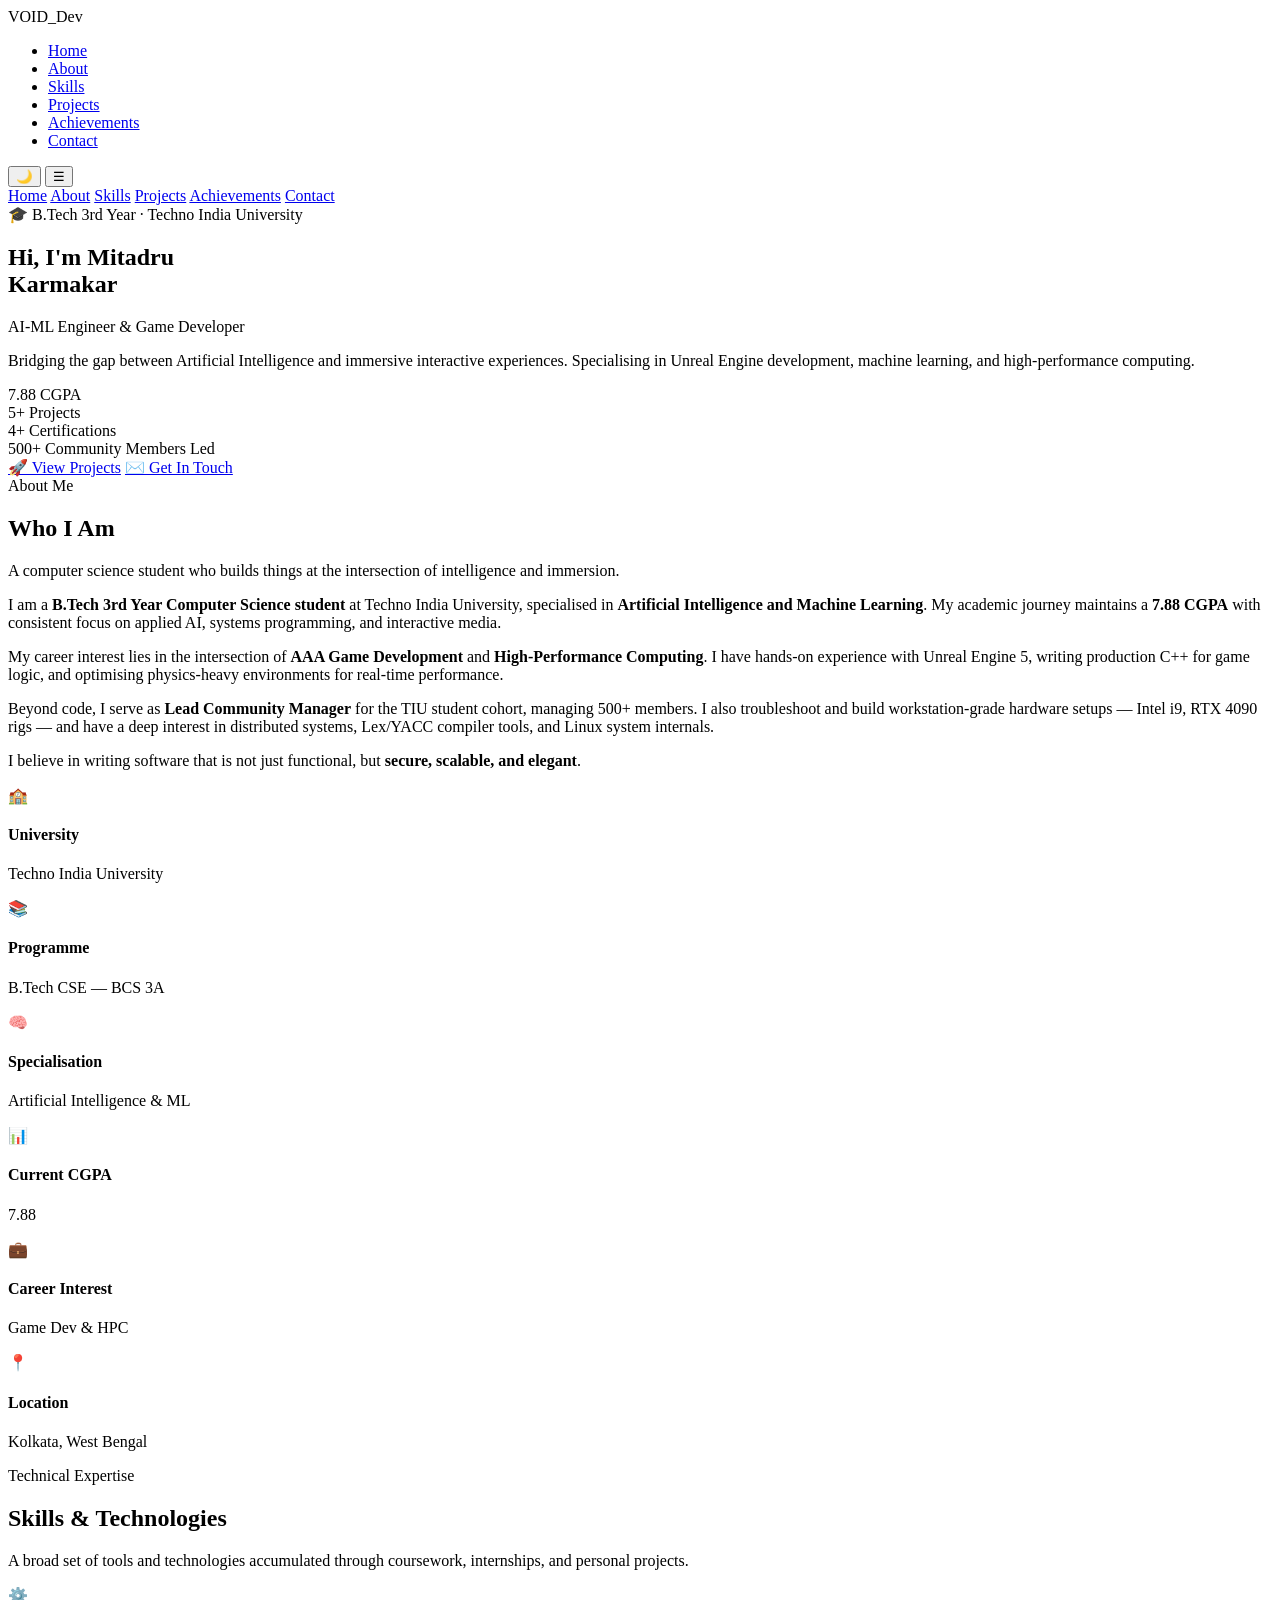
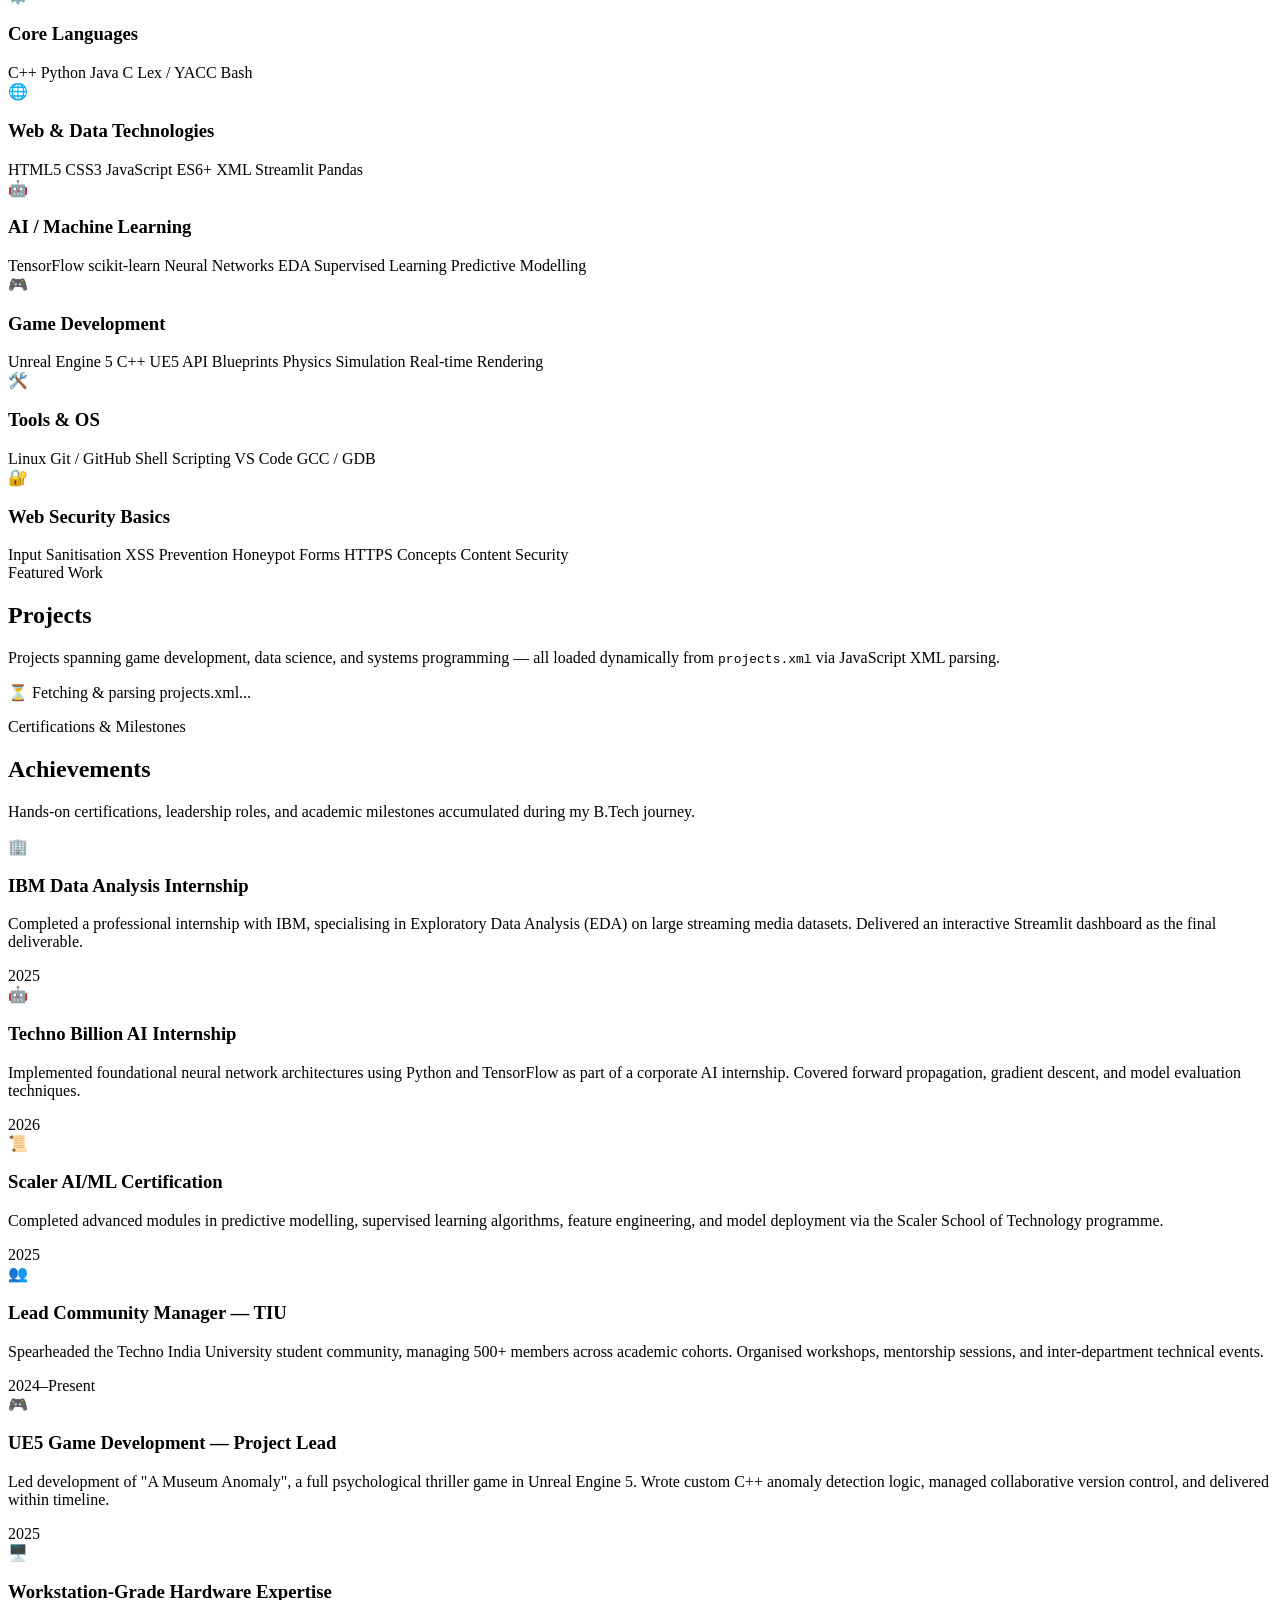
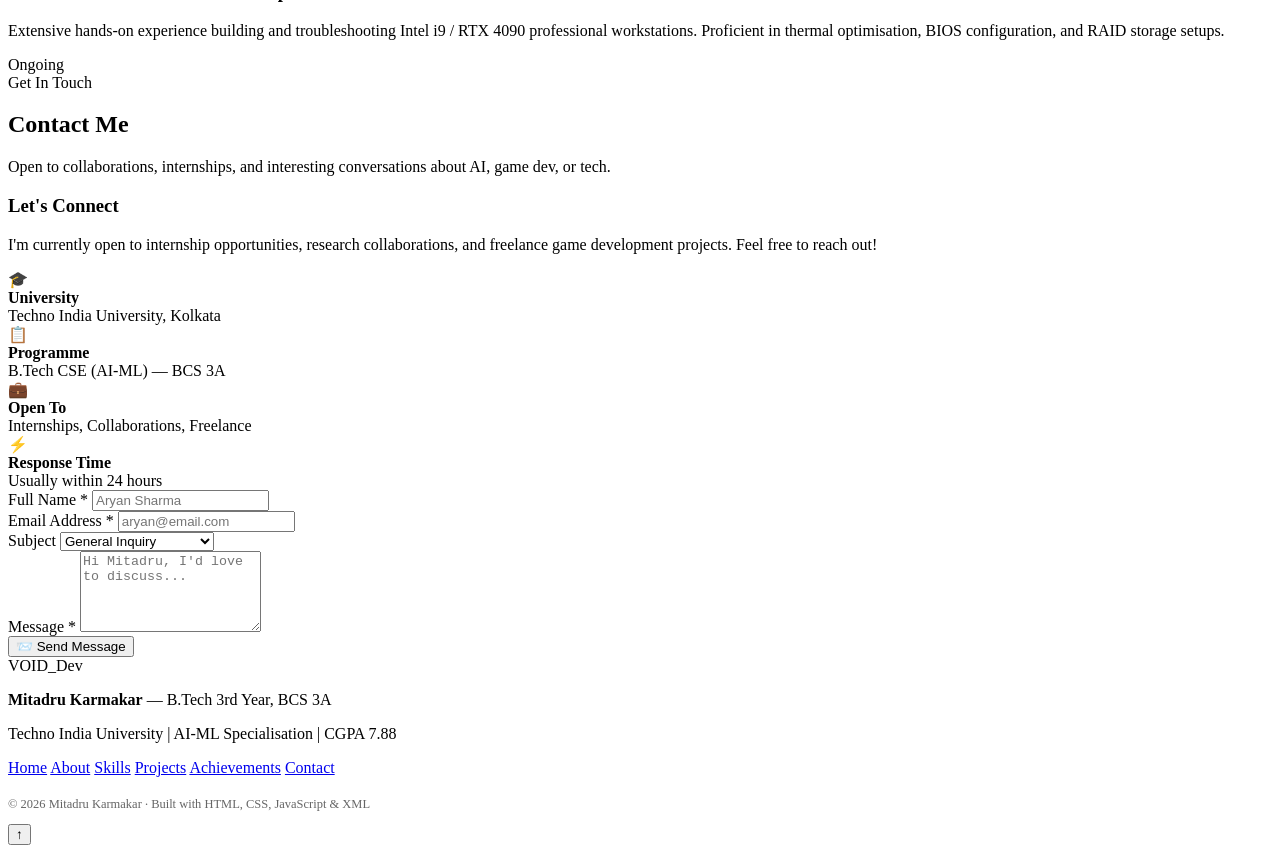
==== artifacts/portfolio/index.html @ 714cb148 "Develop a standalone personal portfolio website using HTML, CSS, and JavaScript Replaces the React a" ====
<!DOCTYPE html>
<html lang="en">
<head>
    <meta charset="UTF-8" />
    <meta name="viewport" content="width=device-width, initial-scale=1.0" />
    <meta name="description" content="Mitadru Karmakar — B.Tech 3rd Year, AI-ML &amp; Game Development, Techno India University. Portfolio showcasing projects, skills, and achievements." />
    <meta property="og:title" content="Mitadru Karmakar | Portfolio" />
    <meta property="og:description" content="B.Tech 3rd Year student passionate about AI-ML and Game Development. CGPA 7.88." />
    <title>Mitadru Karmakar | Portfolio — BCS 3A</title>

    <!-- Font -->
    <link rel="preconnect" href="https://fonts.googleapis.com" />
    <link rel="preconnect" href="https://fonts.gstatic.com" crossorigin />
    <link href="https://fonts.googleapis.com/css2?family=Inter:wght@400;500;600;700;800&display=swap" rel="stylesheet" />

    <!-- Stylesheet (1 of 4 required files) -->
    <link rel="stylesheet" href="style.css" />
</head>
<body data-theme="light">

    <!-- ═══════════════════════════════════════
         HEADER / NAV
    ═══════════════════════════════════════ -->
    <header>
        <nav>
            <div class="logo">VOID<span>_Dev</span></div>
            <ul class="nav-links">
                <li><a href="#home">Home</a></li>
                <li><a href="#about">About</a></li>
                <li><a href="#skills">Skills</a></li>
                <li><a href="#projects">Projects</a></li>
                <li><a href="#achievements">Achievements</a></li>
                <li><a href="#contact">Contact</a></li>
            </ul>
            <div class="nav-right">
                <button id="theme-toggle" class="theme-btn" aria-label="Toggle dark mode">🌙</button>
                <button id="hamburger" class="hamburger" aria-label="Open menu">☰</button>
            </div>
        </nav>
        <!-- Mobile Nav -->
        <nav id="mobile-menu" class="mobile-menu">
            <a href="#home">Home</a>
            <a href="#about">About</a>
            <a href="#skills">Skills</a>
            <a href="#projects">Projects</a>
            <a href="#achievements">Achievements</a>
            <a href="#contact">Contact</a>
        </nav>
    </header>

    <!-- ═══════════════════════════════════════
         SECTION 1: HOME / HERO
    ═══════════════════════════════════════ -->
    <section id="home" class="hero">
        <div class="container hero-content">
            <div class="hero-badge">🎓 B.Tech 3rd Year · Techno India University</div>
            <h1>Hi, I'm <span class="highlight">Mitadru<br />Karmakar</span></h1>
            <p class="hero-subtitle">AI-ML Engineer &amp; Game Developer</p>
            <p class="hero-desc">
                Bridging the gap between Artificial Intelligence and immersive interactive experiences.
                Specialising in Unreal Engine development, machine learning, and high-performance computing.
            </p>

            <div class="hero-stats">
                <div class="stat-item">
                    <span class="stat-num">7.88</span>
                    <span class="stat-label">CGPA</span>
                </div>
                <div class="stat-item">
                    <span class="stat-num">5+</span>
                    <span class="stat-label">Projects</span>
                </div>
                <div class="stat-item">
                    <span class="stat-num">4+</span>
                    <span class="stat-label">Certifications</span>
                </div>
                <div class="stat-item">
                    <span class="stat-num">500+</span>
                    <span class="stat-label">Community Members Led</span>
                </div>
            </div>

            <div class="cta-btns">
                <a href="#projects" class="btn primary">🚀 View Projects</a>
                <a href="#contact" class="btn secondary">✉️ Get In Touch</a>
            </div>
        </div>
    </section>

    <!-- ═══════════════════════════════════════
         SECTION 2: ABOUT
    ═══════════════════════════════════════ -->
    <section id="about" class="bg-alt">
        <div class="container">
            <span class="section-label">About Me</span>
            <h2 class="section-title">Who I Am</h2>
            <p class="section-desc">A computer science student who builds things at the intersection of intelligence and immersion.</p>

            <div class="about-grid">
                <div class="about-text reveal">
                    <p>
                        I am a <strong>B.Tech 3rd Year Computer Science student</strong> at Techno India University,
                        specialised in <strong>Artificial Intelligence and Machine Learning</strong>. My academic
                        journey maintains a <strong>7.88 CGPA</strong> with consistent focus on applied AI, systems
                        programming, and interactive media.
                    </p>
                    <p>
                        My career interest lies in the intersection of <strong>AAA Game Development</strong> and
                        <strong>High-Performance Computing</strong>. I have hands-on experience with Unreal Engine 5,
                        writing production C++ for game logic, and optimising physics-heavy environments for
                        real-time performance.
                    </p>
                    <p>
                        Beyond code, I serve as <strong>Lead Community Manager</strong> for the TIU student cohort,
                        managing 500+ members. I also troubleshoot and build workstation-grade hardware setups —
                        Intel i9, RTX 4090 rigs — and have a deep interest in distributed systems, Lex/YACC
                        compiler tools, and Linux system internals.
                    </p>
                    <p>
                        I believe in writing software that is not just functional, but <strong>secure, scalable,
                        and elegant</strong>.
                    </p>
                </div>

                <div class="about-info-cards reveal">
                    <div class="info-card">
                        <span class="info-card-icon">🏫</span>
                        <h4>University</h4>
                        <p>Techno India University</p>
                    </div>
                    <div class="info-card">
                        <span class="info-card-icon">📚</span>
                        <h4>Programme</h4>
                        <p>B.Tech CSE — BCS 3A</p>
                    </div>
                    <div class="info-card">
                        <span class="info-card-icon">🧠</span>
                        <h4>Specialisation</h4>
                        <p>Artificial Intelligence &amp; ML</p>
                    </div>
                    <div class="info-card">
                        <span class="info-card-icon">📊</span>
                        <h4>Current CGPA</h4>
                        <p>7.88</p>
                    </div>
                    <div class="info-card">
                        <span class="info-card-icon">💼</span>
                        <h4>Career Interest</h4>
                        <p>Game Dev &amp; HPC</p>
                    </div>
                    <div class="info-card">
                        <span class="info-card-icon">📍</span>
                        <h4>Location</h4>
                        <p>Kolkata, West Bengal</p>
                    </div>
                </div>
            </div>
        </div>
    </section>

    <!-- ═══════════════════════════════════════
         SECTION 3: SKILLS
    ═══════════════════════════════════════ -->
    <section id="skills">
        <div class="container">
            <span class="section-label">Technical Expertise</span>
            <h2 class="section-title">Skills &amp; Technologies</h2>
            <p class="section-desc">A broad set of tools and technologies accumulated through coursework, internships, and personal projects.</p>

            <div class="skills-grid">
                <div class="skill-card reveal">
                    <span class="skill-card-icon">⚙️</span>
                    <h3>Core Languages</h3>
                    <div class="skill-tags">
                        <span class="skill-tag">C++</span>
                        <span class="skill-tag">Python</span>
                        <span class="skill-tag">Java</span>
                        <span class="skill-tag">C</span>
                        <span class="skill-tag">Lex / YACC</span>
                        <span class="skill-tag">Bash</span>
                    </div>
                </div>

                <div class="skill-card reveal">
                    <span class="skill-card-icon">🌐</span>
                    <h3>Web &amp; Data Technologies</h3>
                    <div class="skill-tags">
                        <span class="skill-tag">HTML5</span>
                        <span class="skill-tag">CSS3</span>
                        <span class="skill-tag">JavaScript ES6+</span>
                        <span class="skill-tag">XML</span>
                        <span class="skill-tag">Streamlit</span>
                        <span class="skill-tag">Pandas</span>
                    </div>
                </div>

                <div class="skill-card reveal">
                    <span class="skill-card-icon">🤖</span>
                    <h3>AI / Machine Learning</h3>
                    <div class="skill-tags">
                        <span class="skill-tag">TensorFlow</span>
                        <span class="skill-tag">scikit-learn</span>
                        <span class="skill-tag">Neural Networks</span>
                        <span class="skill-tag">EDA</span>
                        <span class="skill-tag">Supervised Learning</span>
                        <span class="skill-tag">Predictive Modelling</span>
                    </div>
                </div>

                <div class="skill-card reveal">
                    <span class="skill-card-icon">🎮</span>
                    <h3>Game Development</h3>
                    <div class="skill-tags">
                        <span class="skill-tag">Unreal Engine 5</span>
                        <span class="skill-tag">C++ UE5 API</span>
                        <span class="skill-tag">Blueprints</span>
                        <span class="skill-tag">Physics Simulation</span>
                        <span class="skill-tag">Real-time Rendering</span>
                    </div>
                </div>

                <div class="skill-card reveal">
                    <span class="skill-card-icon">🛠️</span>
                    <h3>Tools &amp; OS</h3>
                    <div class="skill-tags">
                        <span class="skill-tag">Linux</span>
                        <span class="skill-tag">Git / GitHub</span>
                        <span class="skill-tag">Shell Scripting</span>
                        <span class="skill-tag">VS Code</span>
                        <span class="skill-tag">GCC / GDB</span>
                    </div>
                </div>

                <div class="skill-card reveal">
                    <span class="skill-card-icon">🔐</span>
                    <h3>Web Security Basics</h3>
                    <div class="skill-tags">
                        <span class="skill-tag">Input Sanitisation</span>
                        <span class="skill-tag">XSS Prevention</span>
                        <span class="skill-tag">Honeypot Forms</span>
                        <span class="skill-tag">HTTPS Concepts</span>
                        <span class="skill-tag">Content Security</span>
                    </div>
                </div>
            </div>
        </div>
    </section>

    <!-- ═══════════════════════════════════════
         SECTION 4: PROJECTS (loaded from XML via JS)
    ═══════════════════════════════════════ -->
    <section id="projects" class="bg-alt">
        <div class="container">
            <span class="section-label">Featured Work</span>
            <h2 class="section-title">Projects</h2>
            <p class="section-desc">
                Projects spanning game development, data science, and systems programming —
                all loaded dynamically from <code>projects.xml</code> via JavaScript XML parsing.
            </p>

            <!-- JavaScript injects project cards here after parsing projects.xml -->
            <div id="xml-projects-target">
                <p class="project-loading">⏳ Fetching &amp; parsing projects.xml...</p>
            </div>
        </div>
    </section>

    <!-- ═══════════════════════════════════════
         SECTION 5: ACHIEVEMENTS & CERTIFICATIONS
    ═══════════════════════════════════════ -->
    <section id="achievements">
        <div class="container">
            <span class="section-label">Certifications &amp; Milestones</span>
            <h2 class="section-title">Achievements</h2>
            <p class="section-desc">Hands-on certifications, leadership roles, and academic milestones accumulated during my B.Tech journey.</p>

            <div class="achievements-grid">
                <div class="achievement-card reveal">
                    <div class="achievement-icon">🏢</div>
                    <div class="achievement-body">
                        <h3>IBM Data Analysis Internship</h3>
                        <p>Completed a professional internship with IBM, specialising in Exploratory Data Analysis (EDA) on large streaming media datasets. Delivered an interactive Streamlit dashboard as the final deliverable.</p>
                        <span class="achievement-year">2025</span>
                    </div>
                </div>

                <div class="achievement-card reveal">
                    <div class="achievement-icon">🤖</div>
                    <div class="achievement-body">
                        <h3>Techno Billion AI Internship</h3>
                        <p>Implemented foundational neural network architectures using Python and TensorFlow as part of a corporate AI internship. Covered forward propagation, gradient descent, and model evaluation techniques.</p>
                        <span class="achievement-year">2026</span>
                    </div>
                </div>

                <div class="achievement-card reveal">
                    <div class="achievement-icon">📜</div>
                    <div class="achievement-body">
                        <h3>Scaler AI/ML Certification</h3>
                        <p>Completed advanced modules in predictive modelling, supervised learning algorithms, feature engineering, and model deployment via the Scaler School of Technology programme.</p>
                        <span class="achievement-year">2025</span>
                    </div>
                </div>

                <div class="achievement-card reveal">
                    <div class="achievement-icon">👥</div>
                    <div class="achievement-body">
                        <h3>Lead Community Manager — TIU</h3>
                        <p>Spearheaded the Techno India University student community, managing 500+ members across academic cohorts. Organised workshops, mentorship sessions, and inter-department technical events.</p>
                        <span class="achievement-year">2024–Present</span>
                    </div>
                </div>

                <div class="achievement-card reveal">
                    <div class="achievement-icon">🎮</div>
                    <div class="achievement-body">
                        <h3>UE5 Game Development — Project Lead</h3>
                        <p>Led development of "A Museum Anomaly", a full psychological thriller game in Unreal Engine 5. Wrote custom C++ anomaly detection logic, managed collaborative version control, and delivered within timeline.</p>
                        <span class="achievement-year">2025</span>
                    </div>
                </div>

                <div class="achievement-card reveal">
                    <div class="achievement-icon">🖥️</div>
                    <div class="achievement-body">
                        <h3>Workstation-Grade Hardware Expertise</h3>
                        <p>Extensive hands-on experience building and troubleshooting Intel i9 / RTX 4090 professional workstations. Proficient in thermal optimisation, BIOS configuration, and RAID storage setups.</p>
                        <span class="achievement-year">Ongoing</span>
                    </div>
                </div>
            </div>
        </div>
    </section>

    <!-- ═══════════════════════════════════════
         SECTION 6: CONTACT
    ═══════════════════════════════════════ -->
    <section id="contact" class="bg-alt">
        <div class="container">
            <span class="section-label">Get In Touch</span>
            <h2 class="section-title">Contact Me</h2>
            <p class="section-desc">Open to collaborations, internships, and interesting conversations about AI, game dev, or tech.</p>

            <div class="contact-wrapper">
                <!-- Contact Details -->
                <div class="contact-info reveal">
                    <h3>Let's Connect</h3>
                    <p>I'm currently open to internship opportunities, research collaborations, and freelance game development projects. Feel free to reach out!</p>

                    <div class="contact-details">
                        <div class="contact-item">
                            <span class="contact-item-icon">🎓</span>
                            <div>
                                <strong>University</strong><br />
                                Techno India University, Kolkata
                            </div>
                        </div>
                        <div class="contact-item">
                            <span class="contact-item-icon">📋</span>
                            <div>
                                <strong>Programme</strong><br />
                                B.Tech CSE (AI-ML) — BCS 3A
                            </div>
                        </div>
                        <div class="contact-item">
                            <span class="contact-item-icon">💼</span>
                            <div>
                                <strong>Open To</strong><br />
                                Internships, Collaborations, Freelance
                            </div>
                        </div>
                        <div class="contact-item">
                            <span class="contact-item-icon">⚡</span>
                            <div>
                                <strong>Response Time</strong><br />
                                Usually within 24 hours
                            </div>
                        </div>
                    </div>
                </div>

                <!-- Contact Form with Validation -->
                <div class="contact-form-box reveal">
                    <form id="contactForm" novalidate>
                        <!-- Honeypot field — hidden, catches bots (security practice) -->
                        <input type="text" id="botcheck" name="botcheck" style="display:none;" tabindex="-1" autocomplete="off" />

                        <div class="form-row">
                            <div class="form-group">
                                <label for="name">Full Name *</label>
                                <input type="text" id="name" placeholder="Aryan Sharma" autocomplete="name" />
                                <span class="error-msg" id="name-error"></span>
                            </div>
                            <div class="form-group">
                                <label for="email">Email Address *</label>
                                <input type="email" id="email" placeholder="aryan@email.com" autocomplete="email" />
                                <span class="error-msg" id="email-error"></span>
                            </div>
                        </div>

                        <div class="form-group">
                            <label for="subject">Subject</label>
                            <select id="subject">
                                <option value="General Inquiry">General Inquiry</option>
                                <option value="Project Collaboration">Project Collaboration</option>
                                <option value="Internship Opportunity">Internship Opportunity</option>
                                <option value="Game Development">Game Development</option>
                                <option value="AI/ML Collaboration">AI/ML Collaboration</option>
                                <option value="Other">Other</option>
                            </select>
                        </div>

                        <div class="form-group">
                            <label for="message">Message *</label>
                            <textarea id="message" placeholder="Hi Mitadru, I'd love to discuss..." rows="5"></textarea>
                            <span class="error-msg" id="message-error"></span>
                        </div>

                        <button type="submit" id="submitBtn">
                            📨 Send Message
                        </button>

                        <div id="formFeedback" role="status" aria-live="polite"></div>
                    </form>
                </div>
            </div>
        </div>
    </section>

    <!-- ═══════════════════════════════════════
         FOOTER
    ═══════════════════════════════════════ -->
    <footer>
        <div class="footer-inner">
            <div class="footer-logo">VOID<span style="color:var(--text)">_Dev</span></div>
            <p><strong>Mitadru Karmakar</strong> — B.Tech 3rd Year, BCS 3A</p>
            <p>Techno India University | AI-ML Specialisation | CGPA 7.88</p>
            <nav class="footer-links" aria-label="Footer navigation">
                <a href="#home">Home</a>
                <a href="#about">About</a>
                <a href="#skills">Skills</a>
                <a href="#projects">Projects</a>
                <a href="#achievements">Achievements</a>
                <a href="#contact">Contact</a>
            </nav>
            <p style="margin-top:20px; font-size:0.78rem; opacity:0.6">
                &copy; 2026 Mitadru Karmakar · Built with HTML, CSS, JavaScript &amp; XML
            </p>
        </div>
    </footer>

    <!-- Scroll to top button -->
    <button id="scrollTopBtn" aria-label="Scroll to top">↑</button>

    <!-- JavaScript (1 of 4 required files) -->
    <script src="script.js"></script>

</body>
</html>
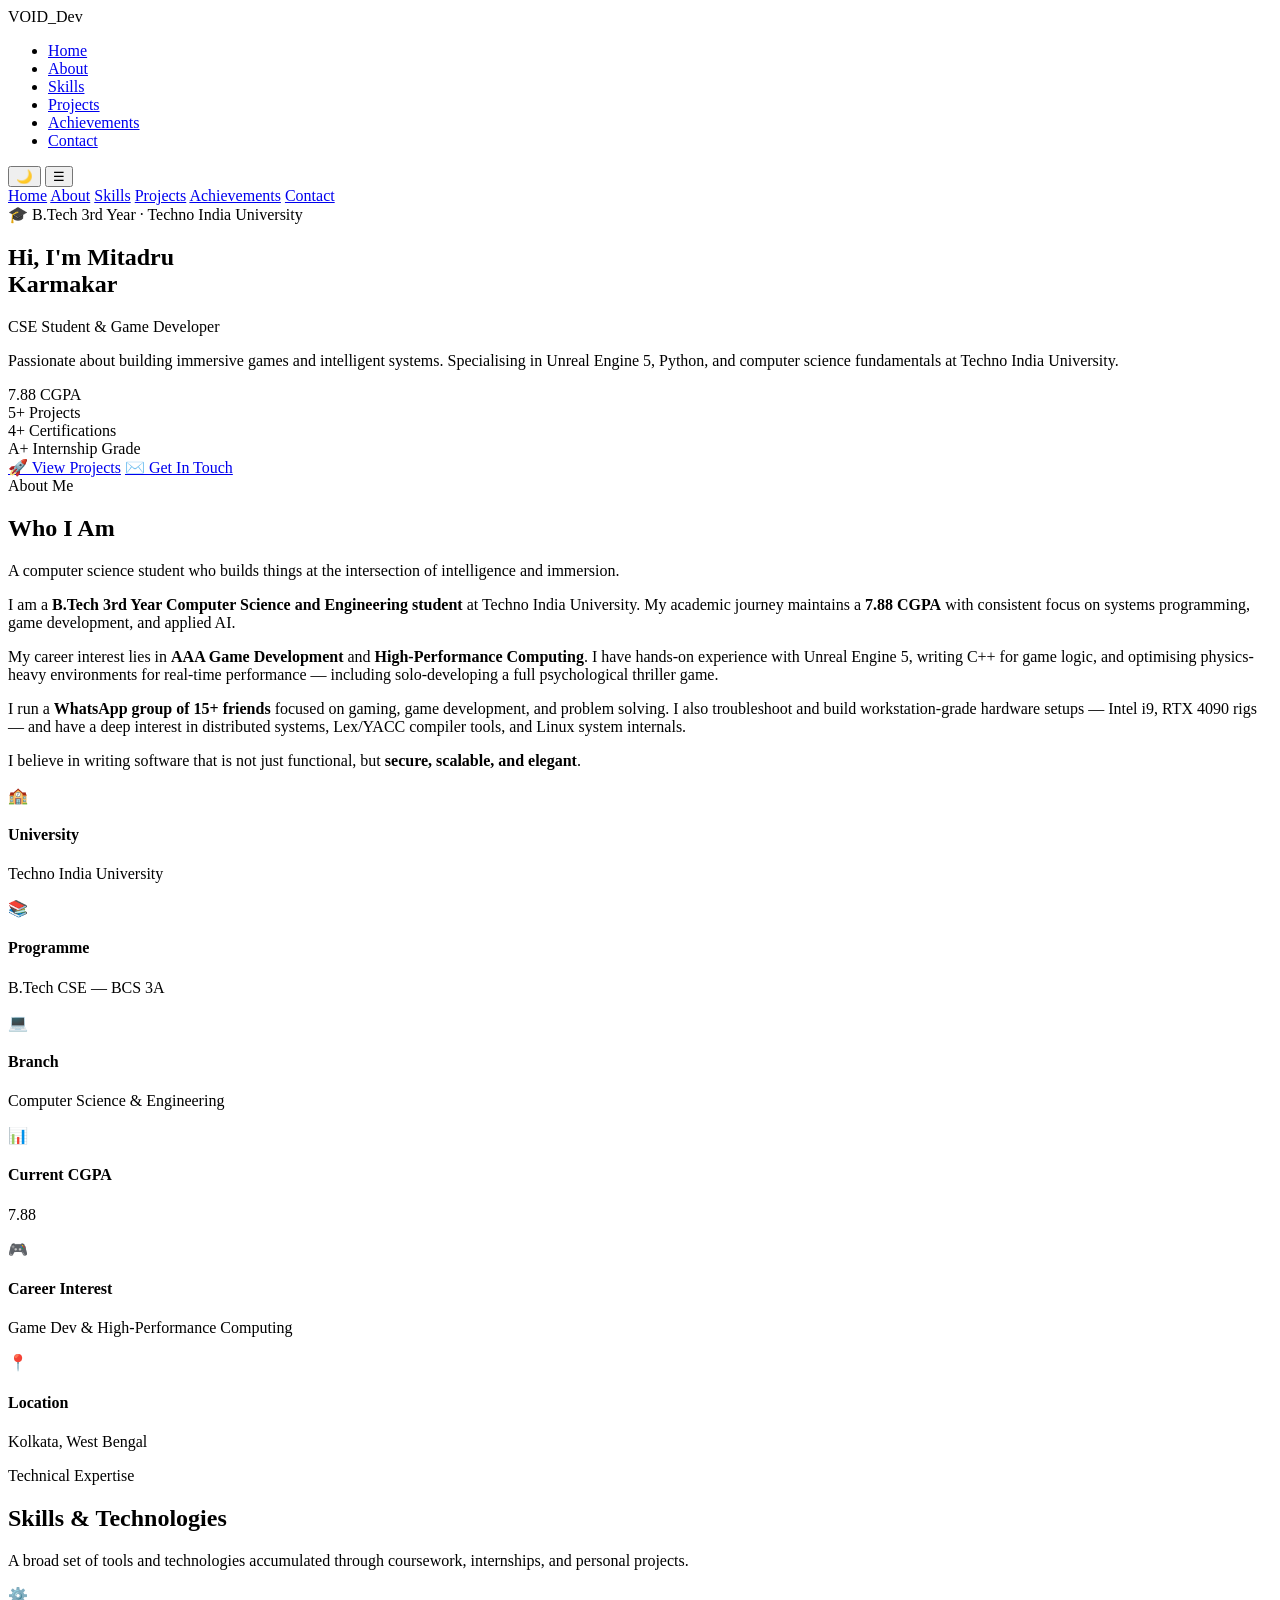
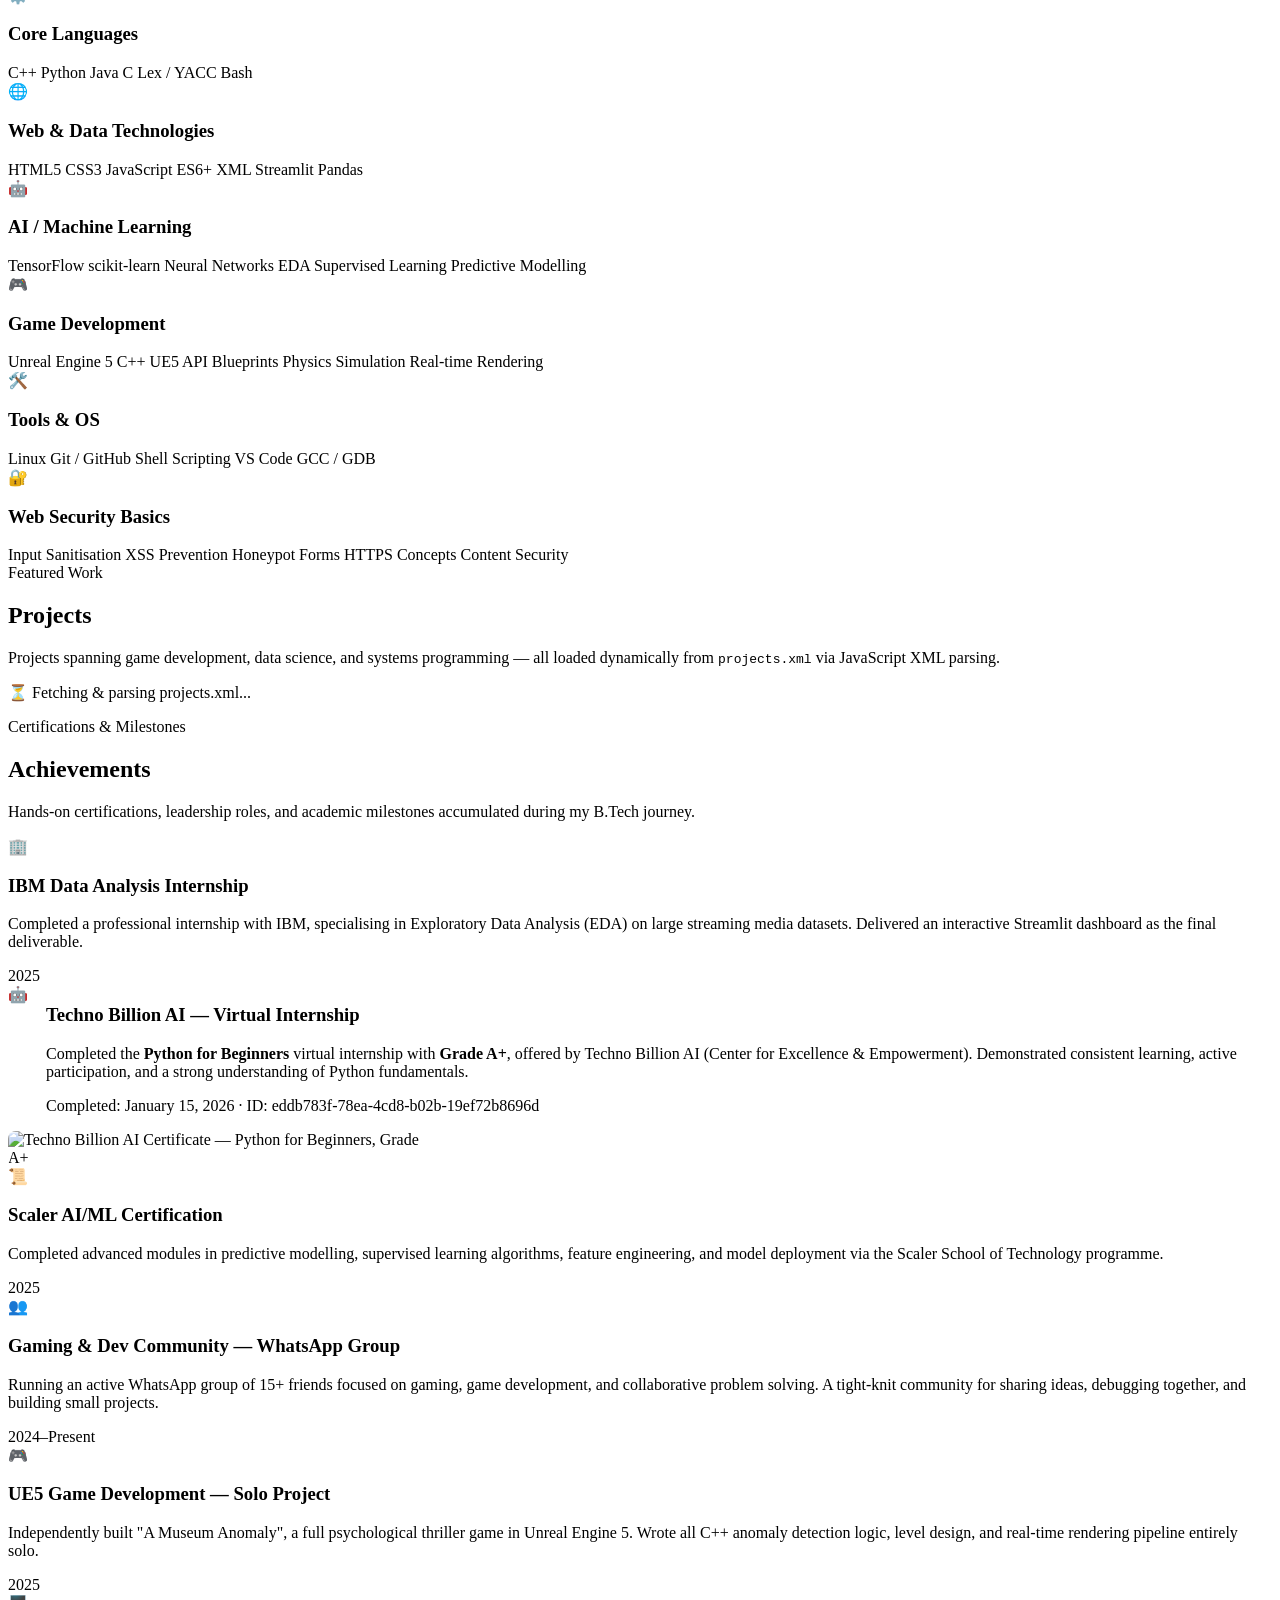
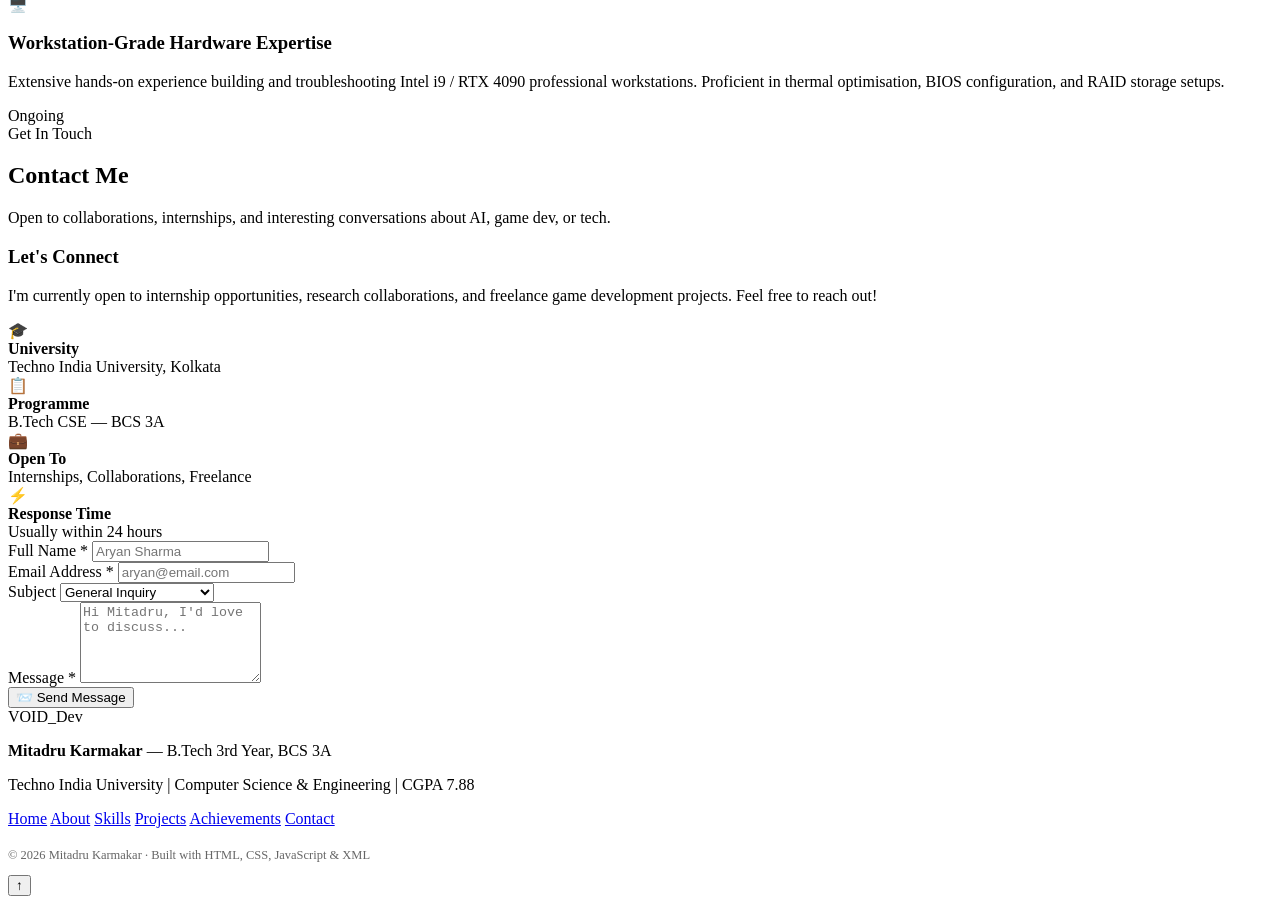
==== commit 706aad56: "Update portfolio to reflect Computer Science specialization and project details Adjusts degree speci" ====
--- a/artifacts/portfolio/index.html
+++ b/artifacts/portfolio/index.html
@@ -3,9 +3,9 @@
 <head>
     <meta charset="UTF-8" />
     <meta name="viewport" content="width=device-width, initial-scale=1.0" />
-    <meta name="description" content="Mitadru Karmakar — B.Tech 3rd Year, AI-ML &amp; Game Development, Techno India University. Portfolio showcasing projects, skills, and achievements." />
+    <meta name="description" content="Mitadru Karmakar — B.Tech 3rd Year, Computer Science &amp; Engineering, Techno India University. Portfolio showcasing projects, skills, and achievements." />
     <meta property="og:title" content="Mitadru Karmakar | Portfolio" />
-    <meta property="og:description" content="B.Tech 3rd Year student passionate about AI-ML and Game Development. CGPA 7.88." />
+    <meta property="og:description" content="B.Tech 3rd Year CSE student passionate about Game Development and AI. CGPA 7.88." />
     <title>Mitadru Karmakar | Portfolio — BCS 3A</title>
 
     <!-- Font -->
@@ -55,10 +55,10 @@
         <div class="container hero-content">
             <div class="hero-badge">🎓 B.Tech 3rd Year · Techno India University</div>
             <h1>Hi, I'm <span class="highlight">Mitadru<br />Karmakar</span></h1>
-            <p class="hero-subtitle">AI-ML Engineer &amp; Game Developer</p>
+            <p class="hero-subtitle">CSE Student &amp; Game Developer</p>
             <p class="hero-desc">
-                Bridging the gap between Artificial Intelligence and immersive interactive experiences.
-                Specialising in Unreal Engine development, machine learning, and high-performance computing.
+                Passionate about building immersive games and intelligent systems.
+                Specialising in Unreal Engine 5, Python, and computer science fundamentals at Techno India University.
             </p>
 
             <div class="hero-stats">
@@ -75,8 +75,8 @@
                     <span class="stat-label">Certifications</span>
                 </div>
                 <div class="stat-item">
-                    <span class="stat-num">500+</span>
-                    <span class="stat-label">Community Members Led</span>
+                    <span class="stat-num">A+</span>
+                    <span class="stat-label">Internship Grade</span>
                 </div>
             </div>
 
@@ -99,22 +99,21 @@
             <div class="about-grid">
                 <div class="about-text reveal">
                     <p>
-                        I am a <strong>B.Tech 3rd Year Computer Science student</strong> at Techno India University,
-                        specialised in <strong>Artificial Intelligence and Machine Learning</strong>. My academic
-                        journey maintains a <strong>7.88 CGPA</strong> with consistent focus on applied AI, systems
-                        programming, and interactive media.
+                        I am a <strong>B.Tech 3rd Year Computer Science and Engineering student</strong> at
+                        Techno India University. My academic journey maintains a <strong>7.88 CGPA</strong>
+                        with consistent focus on systems programming, game development, and applied AI.
                     </p>
                     <p>
-                        My career interest lies in the intersection of <strong>AAA Game Development</strong> and
+                        My career interest lies in <strong>AAA Game Development</strong> and
                         <strong>High-Performance Computing</strong>. I have hands-on experience with Unreal Engine 5,
-                        writing production C++ for game logic, and optimising physics-heavy environments for
-                        real-time performance.
+                        writing C++ for game logic, and optimising physics-heavy environments for
+                        real-time performance — including solo-developing a full psychological thriller game.
                     </p>
                     <p>
-                        Beyond code, I serve as <strong>Lead Community Manager</strong> for the TIU student cohort,
-                        managing 500+ members. I also troubleshoot and build workstation-grade hardware setups —
-                        Intel i9, RTX 4090 rigs — and have a deep interest in distributed systems, Lex/YACC
-                        compiler tools, and Linux system internals.
+                        I run a <strong>WhatsApp group of 15+ friends</strong> focused on gaming, game
+                        development, and problem solving. I also troubleshoot and build workstation-grade hardware
+                        setups — Intel i9, RTX 4090 rigs — and have a deep interest in distributed systems,
+                        Lex/YACC compiler tools, and Linux system internals.
                     </p>
                     <p>
                         I believe in writing software that is not just functional, but <strong>secure, scalable,
@@ -134,9 +133,9 @@
                         <p>B.Tech CSE — BCS 3A</p>
                     </div>
                     <div class="info-card">
-                        <span class="info-card-icon">🧠</span>
-                        <h4>Specialisation</h4>
-                        <p>Artificial Intelligence &amp; ML</p>
+                        <span class="info-card-icon">💻</span>
+                        <h4>Branch</h4>
+                        <p>Computer Science &amp; Engineering</p>
                     </div>
                     <div class="info-card">
                         <span class="info-card-icon">📊</span>
@@ -144,9 +143,9 @@
                         <p>7.88</p>
                     </div>
                     <div class="info-card">
-                        <span class="info-card-icon">💼</span>
+                        <span class="info-card-icon">🎮</span>
                         <h4>Career Interest</h4>
-                        <p>Game Dev &amp; HPC</p>
+                        <p>Game Dev &amp; High-Performance Computing</p>
                     </div>
                     <div class="info-card">
                         <span class="info-card-icon">📍</span>
@@ -284,12 +283,17 @@
                     </div>
                 </div>
 
-                <div class="achievement-card reveal">
-                    <div class="achievement-icon">🤖</div>
-                    <div class="achievement-body">
-                        <h3>Techno Billion AI Internship</h3>
-                        <p>Implemented foundational neural network architectures using Python and TensorFlow as part of a corporate AI internship. Covered forward propagation, gradient descent, and model evaluation techniques.</p>
-                        <span class="achievement-year">2026</span>
+                <div class="achievement-card reveal" style="flex-direction:column;">
+                    <div style="display:flex;gap:18px;align-items:flex-start;">
+                        <div class="achievement-icon">🤖</div>
+                        <div class="achievement-body">
+                            <h3>Techno Billion AI — Virtual Internship</h3>
+                            <p>Completed the <strong>Python for Beginners</strong> virtual internship with <strong>Grade A+</strong>, offered by Techno Billion AI (Center for Excellence &amp; Empowerment). Demonstrated consistent learning, active participation, and a strong understanding of Python fundamentals.</p>
+                            <span class="achievement-year">Completed: January 15, 2026 · ID: eddb783f-78ea-4cd8-b02b-19ef72b8696d</span>
+                        </div>
+                    </div>
+                    <div style="margin-top:16px;">
+                        <img src="techno-billion-cert.jpeg" alt="Techno Billion AI Certificate — Python for Beginners, Grade A+" style="width:100%;max-width:420px;border-radius:8px;border:1px solid var(--border);box-shadow:var(--shadow);display:block;" />
                     </div>
                 </div>
 
@@ -305,8 +309,8 @@
                 <div class="achievement-card reveal">
                     <div class="achievement-icon">👥</div>
                     <div class="achievement-body">
-                        <h3>Lead Community Manager — TIU</h3>
-                        <p>Spearheaded the Techno India University student community, managing 500+ members across academic cohorts. Organised workshops, mentorship sessions, and inter-department technical events.</p>
+                        <h3>Gaming &amp; Dev Community — WhatsApp Group</h3>
+                        <p>Running an active WhatsApp group of 15+ friends focused on gaming, game development, and collaborative problem solving. A tight-knit community for sharing ideas, debugging together, and building small projects.</p>
                         <span class="achievement-year">2024–Present</span>
                     </div>
                 </div>
@@ -314,8 +318,8 @@
                 <div class="achievement-card reveal">
                     <div class="achievement-icon">🎮</div>
                     <div class="achievement-body">
-                        <h3>UE5 Game Development — Project Lead</h3>
-                        <p>Led development of "A Museum Anomaly", a full psychological thriller game in Unreal Engine 5. Wrote custom C++ anomaly detection logic, managed collaborative version control, and delivered within timeline.</p>
+                        <h3>UE5 Game Development — Solo Project</h3>
+                        <p>Independently built "A Museum Anomaly", a full psychological thriller game in Unreal Engine 5. Wrote all C++ anomaly detection logic, level design, and real-time rendering pipeline entirely solo.</p>
                         <span class="achievement-year">2025</span>
                     </div>
                 </div>
@@ -359,7 +363,7 @@
                             <span class="contact-item-icon">📋</span>
                             <div>
                                 <strong>Programme</strong><br />
-                                B.Tech CSE (AI-ML) — BCS 3A
+                                B.Tech CSE — BCS 3A
                             </div>
                         </div>
                         <div class="contact-item">
@@ -434,7 +438,7 @@
         <div class="footer-inner">
             <div class="footer-logo">VOID<span style="color:var(--text)">_Dev</span></div>
             <p><strong>Mitadru Karmakar</strong> — B.Tech 3rd Year, BCS 3A</p>
-            <p>Techno India University | AI-ML Specialisation | CGPA 7.88</p>
+            <p>Techno India University | Computer Science &amp; Engineering | CGPA 7.88</p>
             <nav class="footer-links" aria-label="Footer navigation">
                 <a href="#home">Home</a>
                 <a href="#about">About</a>
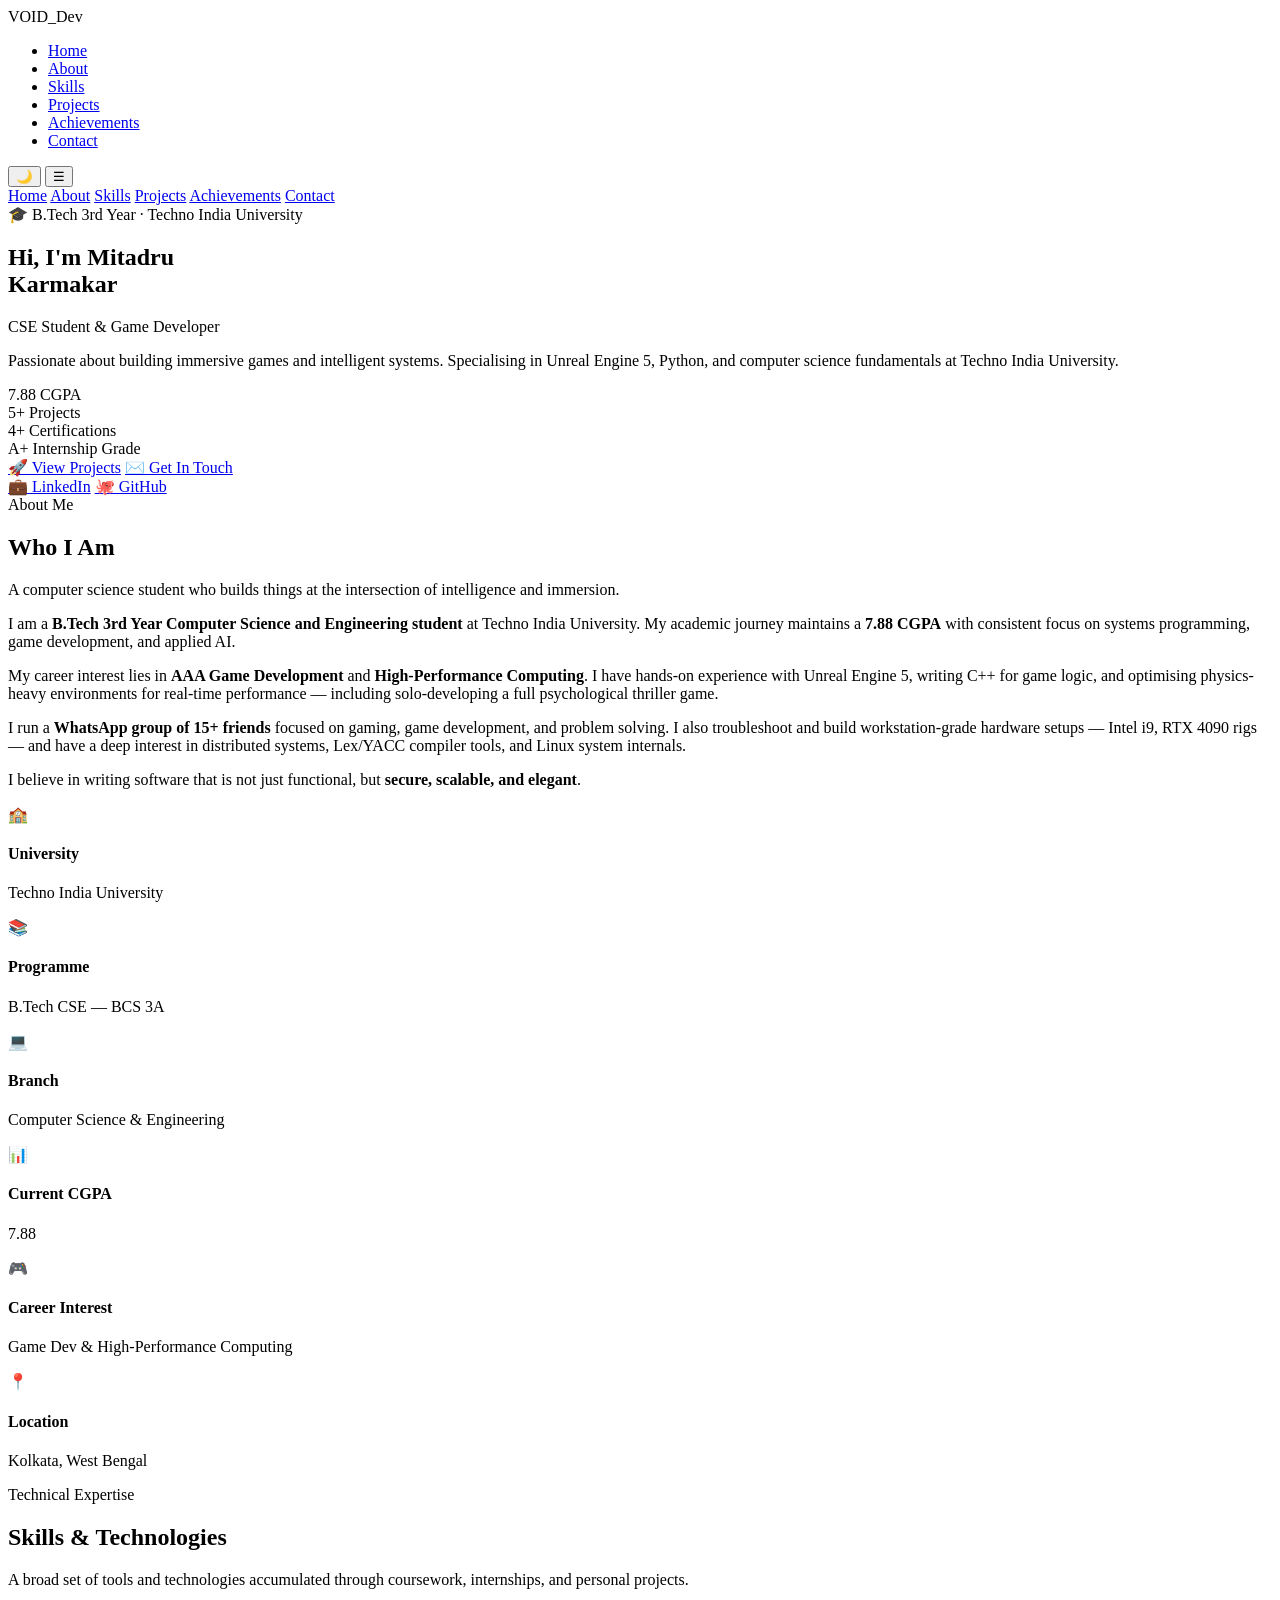
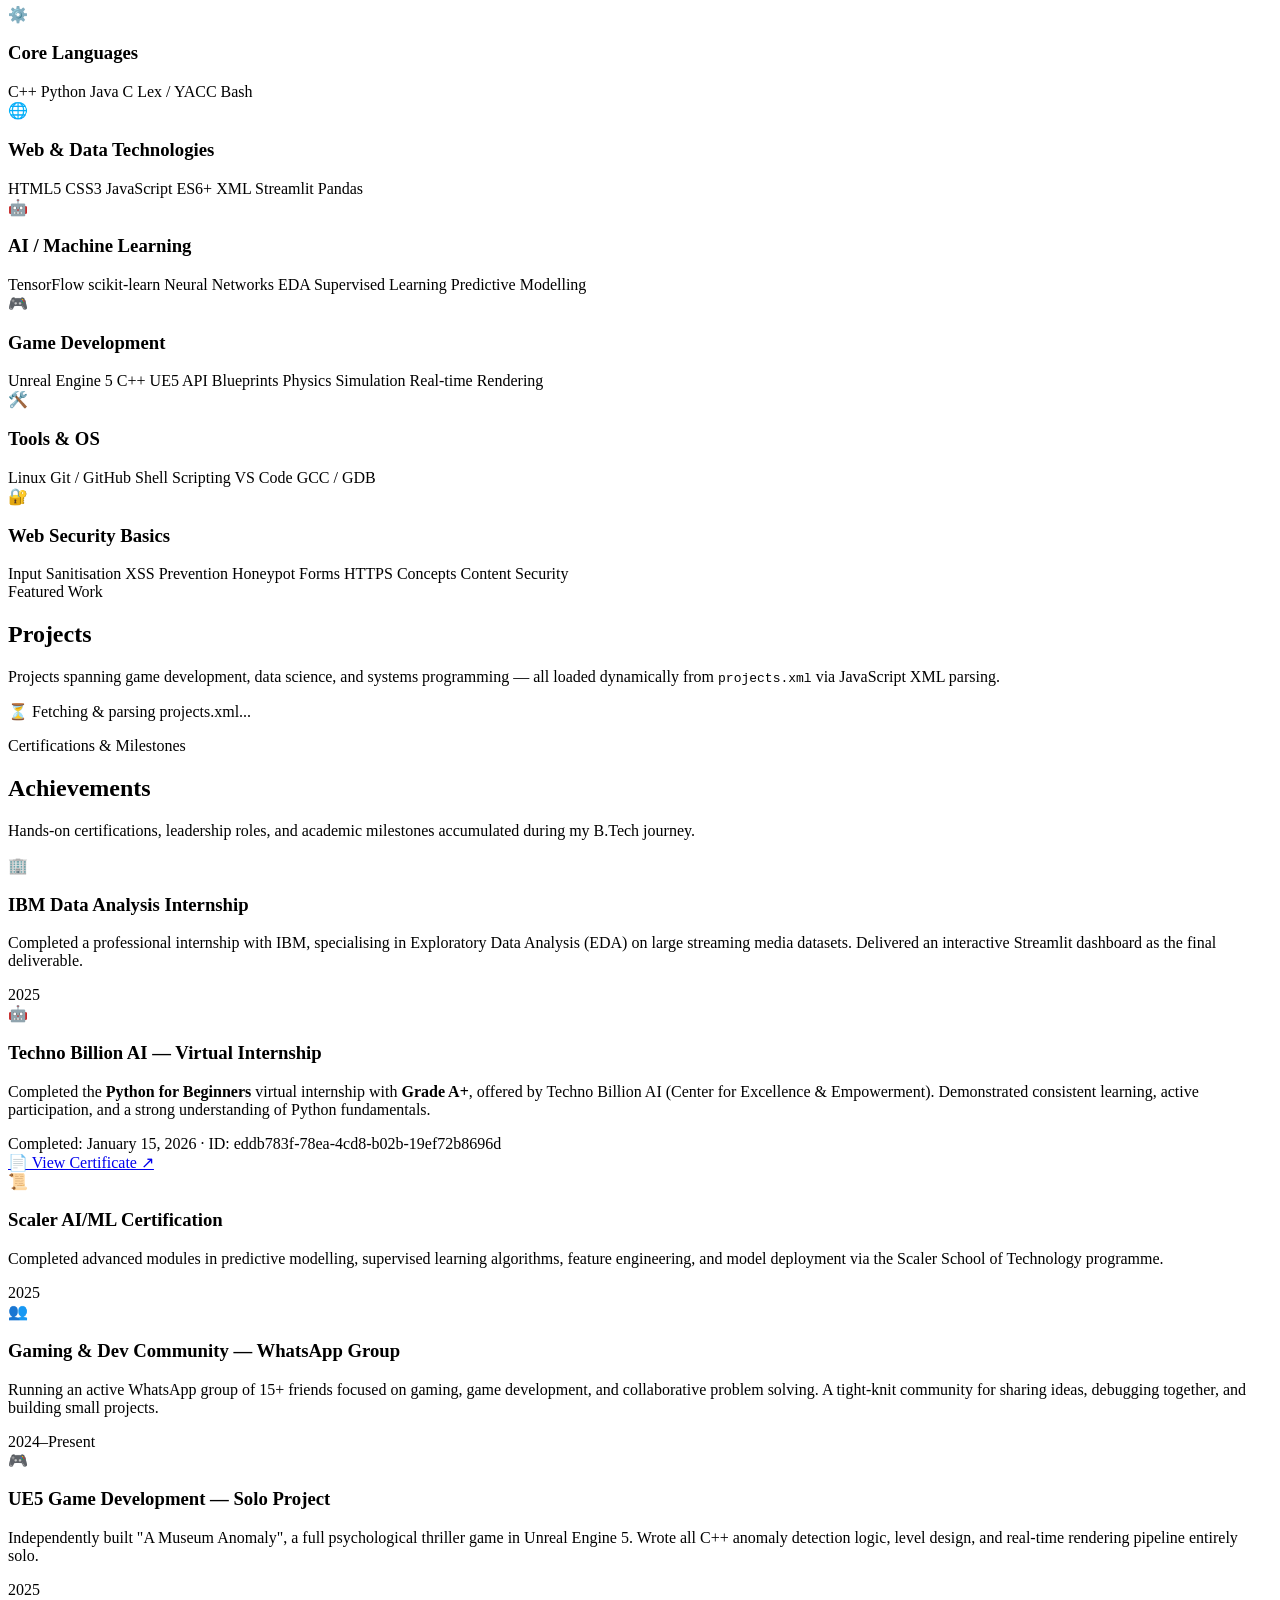
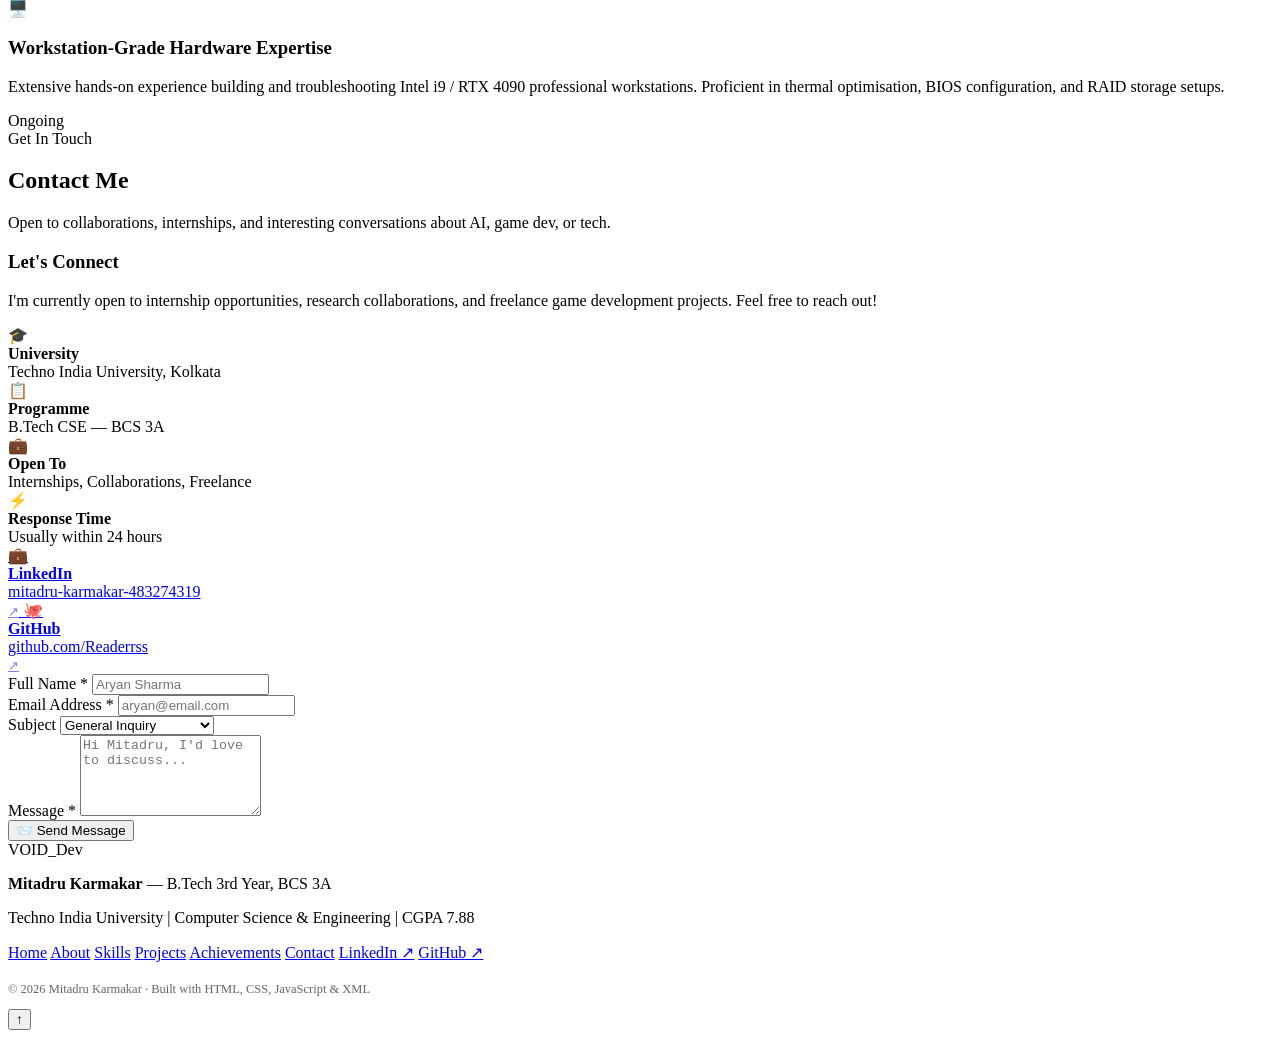
==== commit 93342b0e: "Refactor portfolio to consolidate files and add social links Remove unused React components and file" ====
--- a/artifacts/portfolio/index.html
+++ b/artifacts/portfolio/index.html
@@ -83,6 +83,10 @@
             <div class="cta-btns">
                 <a href="#projects" class="btn primary">🚀 View Projects</a>
                 <a href="#contact" class="btn secondary">✉️ Get In Touch</a>
+            </div>
+            <div class="social-btns">
+                <a href="https://www.linkedin.com/in/mitadru-karmakar-483274319" target="_blank" rel="noopener noreferrer" class="social-btn">💼 LinkedIn</a>
+                <a href="https://github.com/Readerrss" target="_blank" rel="noopener noreferrer" class="social-btn">🐙 GitHub</a>
             </div>
         </div>
     </section>
@@ -283,17 +287,14 @@
                     </div>
                 </div>
 
-                <div class="achievement-card reveal" style="flex-direction:column;">
-                    <div style="display:flex;gap:18px;align-items:flex-start;">
-                        <div class="achievement-icon">🤖</div>
-                        <div class="achievement-body">
-                            <h3>Techno Billion AI — Virtual Internship</h3>
-                            <p>Completed the <strong>Python for Beginners</strong> virtual internship with <strong>Grade A+</strong>, offered by Techno Billion AI (Center for Excellence &amp; Empowerment). Demonstrated consistent learning, active participation, and a strong understanding of Python fundamentals.</p>
-                            <span class="achievement-year">Completed: January 15, 2026 · ID: eddb783f-78ea-4cd8-b02b-19ef72b8696d</span>
-                        </div>
-                    </div>
-                    <div style="margin-top:16px;">
-                        <img src="techno-billion-cert.jpeg" alt="Techno Billion AI Certificate — Python for Beginners, Grade A+" style="width:100%;max-width:420px;border-radius:8px;border:1px solid var(--border);box-shadow:var(--shadow);display:block;" />
+                <div class="achievement-card reveal">
+                    <div class="achievement-icon">🤖</div>
+                    <div class="achievement-body">
+                        <h3>Techno Billion AI — Virtual Internship</h3>
+                        <p>Completed the <strong>Python for Beginners</strong> virtual internship with <strong>Grade A+</strong>, offered by Techno Billion AI (Center for Excellence &amp; Empowerment). Demonstrated consistent learning, active participation, and a strong understanding of Python fundamentals.</p>
+                        <span class="achievement-year">Completed: January 15, 2026 · ID: eddb783f-78ea-4cd8-b02b-19ef72b8696d</span>
+                        <br />
+                        <a href="techno-billion-cert.jpeg" target="_blank" rel="noopener noreferrer" class="cert-link">📄 View Certificate ↗</a>
                     </div>
                 </div>
 
@@ -380,6 +381,22 @@
                                 Usually within 24 hours
                             </div>
                         </div>
+                        <a href="https://www.linkedin.com/in/mitadru-karmakar-483274319" target="_blank" rel="noopener noreferrer" class="contact-item contact-social-link">
+                            <span class="contact-item-icon">💼</span>
+                            <div>
+                                <strong>LinkedIn</strong><br />
+                                mitadru-karmakar-483274319
+                            </div>
+                            <span style="margin-left:auto;font-size:0.8rem;opacity:0.5">↗</span>
+                        </a>
+                        <a href="https://github.com/Readerrss" target="_blank" rel="noopener noreferrer" class="contact-item contact-social-link">
+                            <span class="contact-item-icon">🐙</span>
+                            <div>
+                                <strong>GitHub</strong><br />
+                                github.com/Readerrss
+                            </div>
+                            <span style="margin-left:auto;font-size:0.8rem;opacity:0.5">↗</span>
+                        </a>
                     </div>
                 </div>
 
@@ -446,6 +463,8 @@
                 <a href="#projects">Projects</a>
                 <a href="#achievements">Achievements</a>
                 <a href="#contact">Contact</a>
+                <a href="https://www.linkedin.com/in/mitadru-karmakar-483274319" target="_blank" rel="noopener noreferrer">LinkedIn ↗</a>
+                <a href="https://github.com/Readerrss" target="_blank" rel="noopener noreferrer">GitHub ↗</a>
             </nav>
             <p style="margin-top:20px; font-size:0.78rem; opacity:0.6">
                 &copy; 2026 Mitadru Karmakar · Built with HTML, CSS, JavaScript &amp; XML
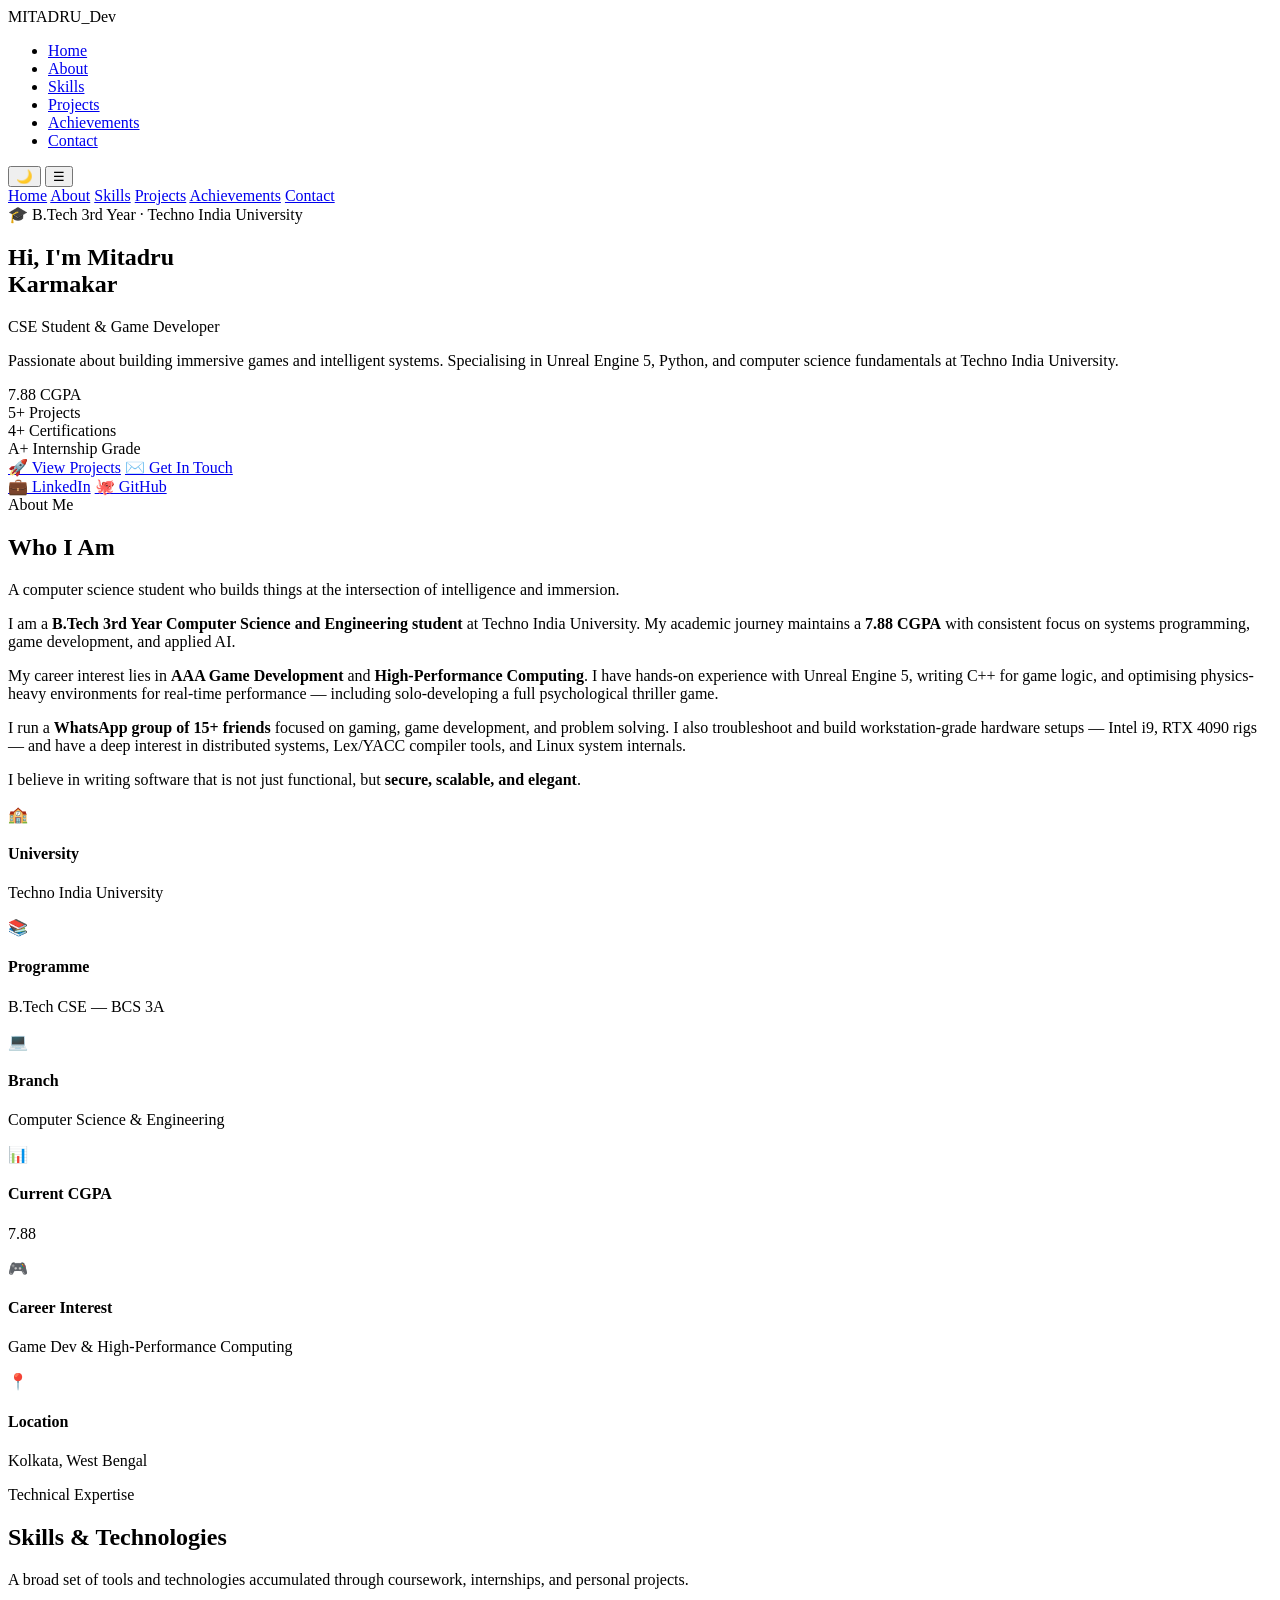
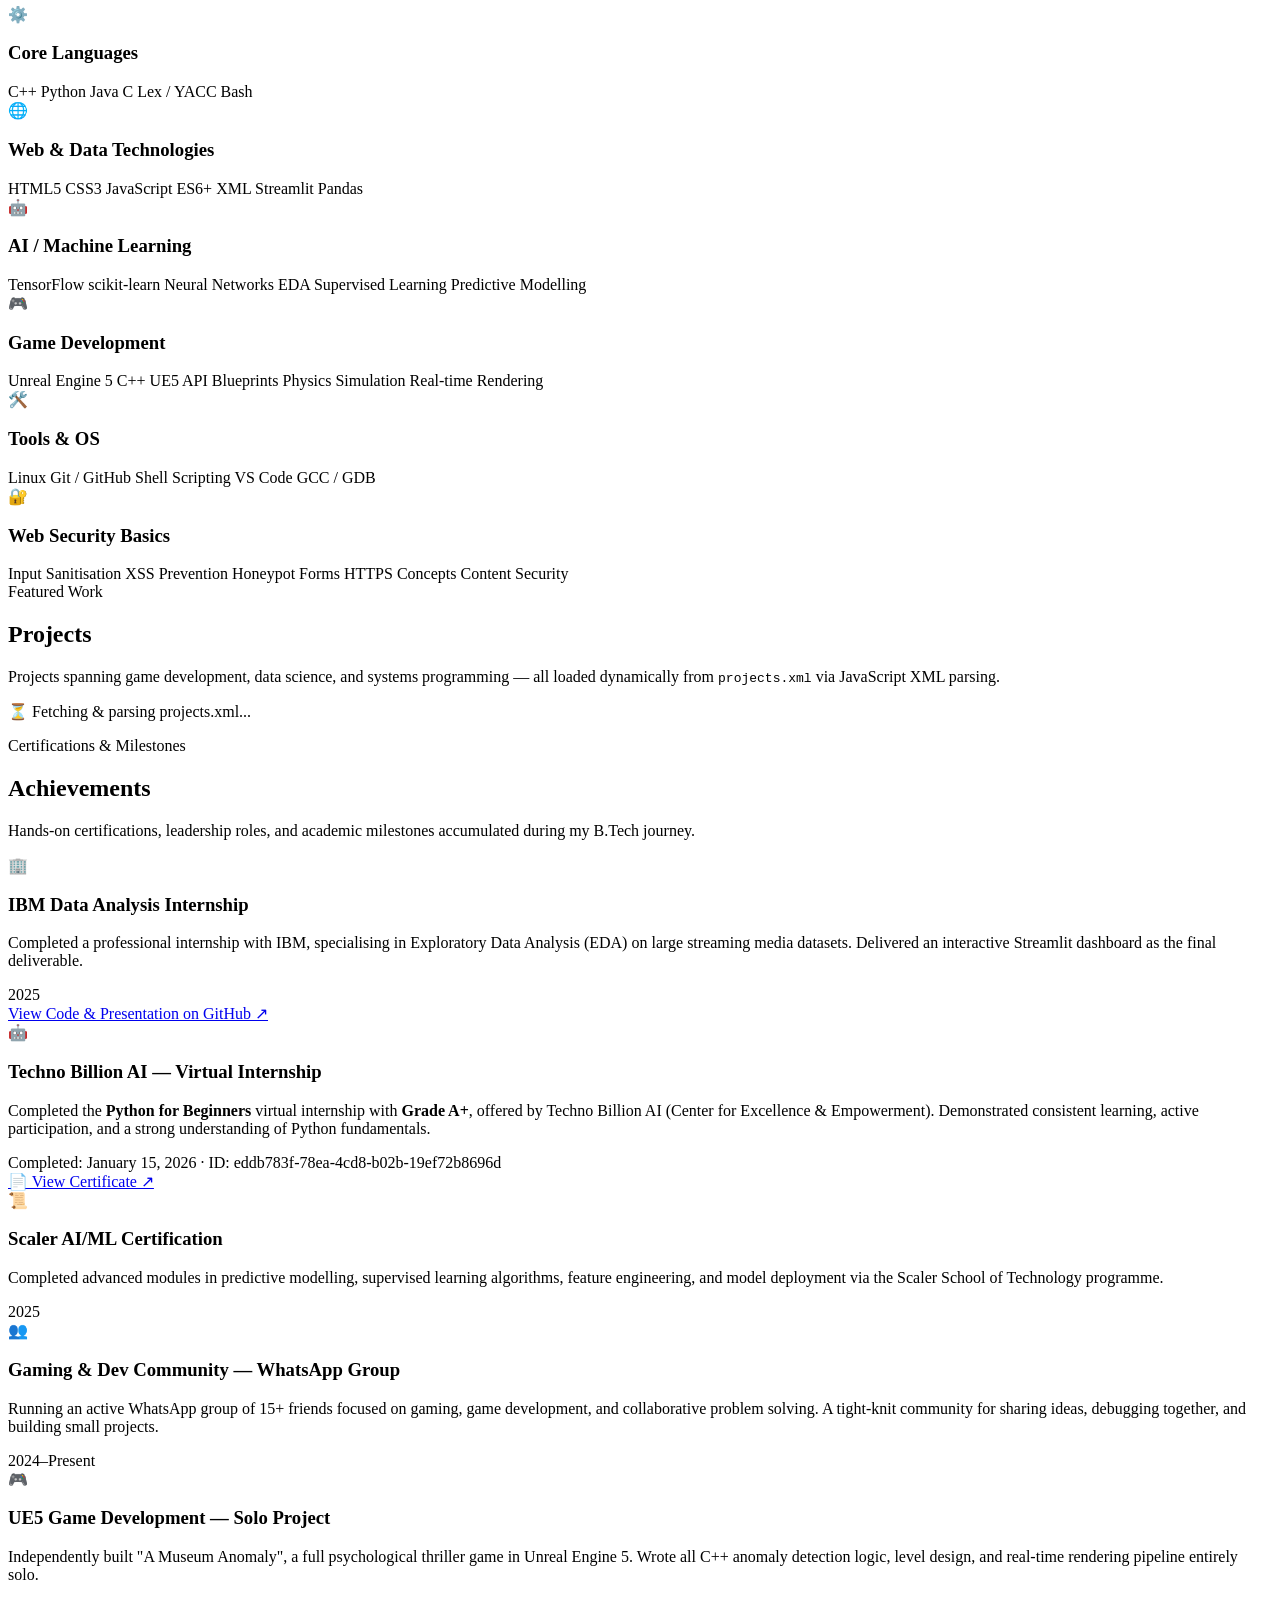
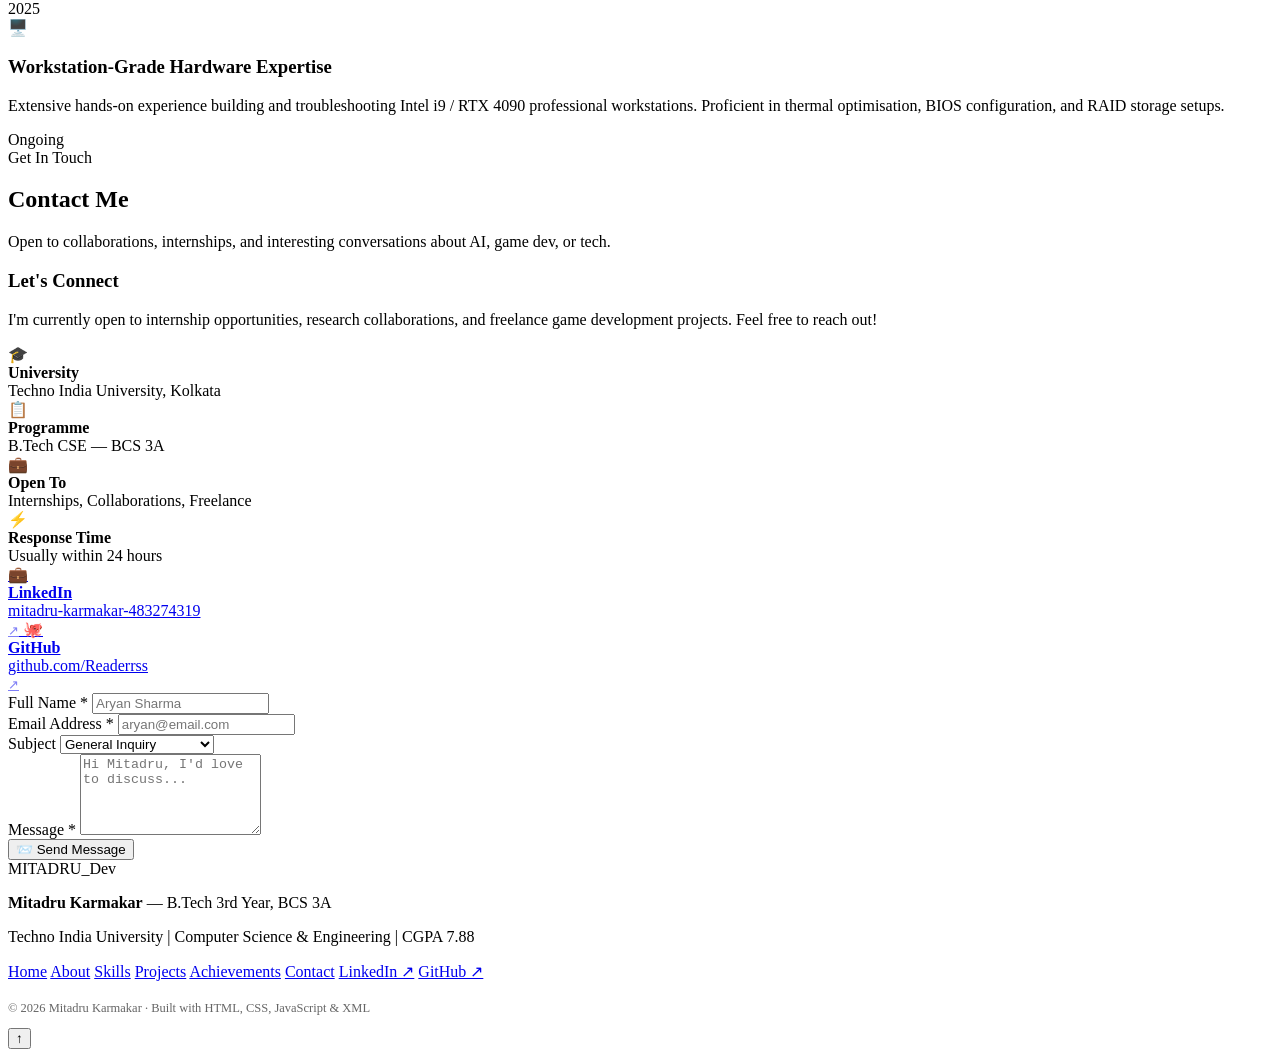
==== commit d7179e18: "Update project logo and add GitHub link to achievement card Updated the logo from "VOID_Dev" to "MIT" ====
--- a/artifacts/portfolio/index.html
+++ b/artifacts/portfolio/index.html
@@ -23,7 +23,7 @@
     ═══════════════════════════════════════ -->
     <header>
         <nav>
-            <div class="logo">VOID<span>_Dev</span></div>
+            <div class="logo">MITADRU<span>_Dev</span></div>
             <ul class="nav-links">
                 <li><a href="#home">Home</a></li>
                 <li><a href="#about">About</a></li>
@@ -284,6 +284,7 @@
                         <h3>IBM Data Analysis Internship</h3>
                         <p>Completed a professional internship with IBM, specialising in Exploratory Data Analysis (EDA) on large streaming media datasets. Delivered an interactive Streamlit dashboard as the final deliverable.</p>
                         <span class="achievement-year">2025</span>
+                        <br /><a href="https://github.com/Readerrss/Netflix-EDA" target="_blank" rel="noopener noreferrer" class="cert-link">View Code &amp; Presentation on GitHub ↗</a>
                     </div>
                 </div>
 
@@ -453,7 +454,7 @@
     ═══════════════════════════════════════ -->
     <footer>
         <div class="footer-inner">
-            <div class="footer-logo">VOID<span style="color:var(--text)">_Dev</span></div>
+            <div class="footer-logo">MITADRU<span style="color:var(--text)">_Dev</span></div>
             <p><strong>Mitadru Karmakar</strong> — B.Tech 3rd Year, BCS 3A</p>
             <p>Techno India University | Computer Science &amp; Engineering | CGPA 7.88</p>
             <nav class="footer-links" aria-label="Footer navigation">
